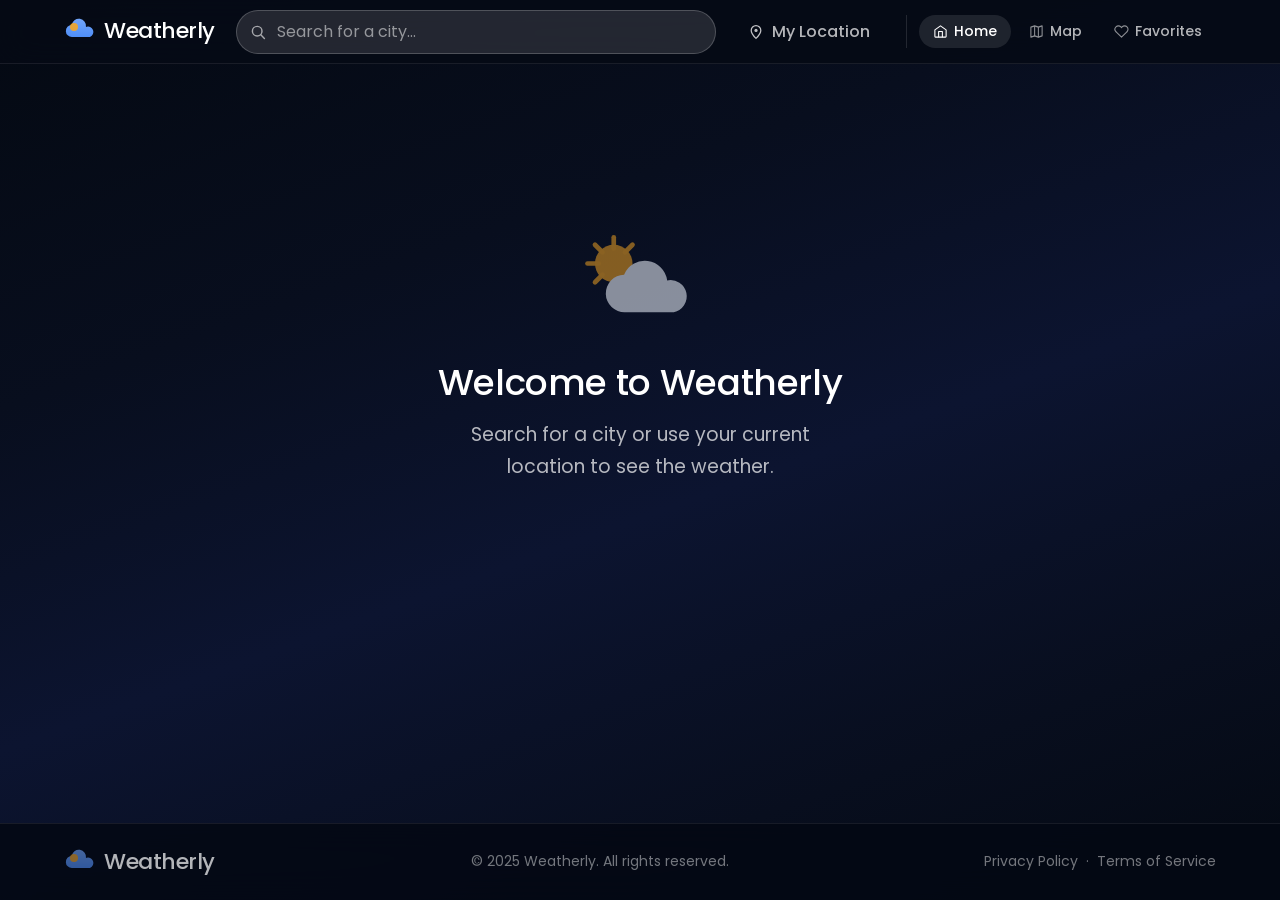
==== weatherly/index.html @ 8ee26702 "new updates" ====
<!DOCTYPE html>
<html lang="en">
<head>
  <meta charset="UTF-8" />
  <meta name="viewport" content="width=device-width, initial-scale=1.0" />
  <meta name="description" content="Weatherly — Premium weather forecasts for any city worldwide." />
  <title>Weatherly</title>
  <link rel="preconnect" href="https://fonts.googleapis.com" />
  <link rel="preconnect" href="https://fonts.gstatic.com" crossorigin />
  <link href="https://fonts.googleapis.com/css2?family=Poppins:wght@300;400;500;600;700;800&display=swap" rel="stylesheet" />
  <link rel="stylesheet" href="css/style.css" />
</head>
<body>

  <!-- ===== HEADER ===== -->
  <header class="app-header" role="banner">
    <div class="header-inner">

      <!-- Hamburger (mobile only) -->
      <button class="hamburger-btn" id="hamburgerBtn" aria-label="Open menu" aria-expanded="false">
        <img src="assets/icons/hamburger.svg" alt="" class="hamburger-icon" aria-hidden="true" />
      </button>

      <!-- Logo (desktop) -->
      <div class="logo" aria-label="Weatherly home">
        <img src="assets/icons/logo-cloud.svg" alt="" class="logo-icon" aria-hidden="true" />
        <span class="logo-text">Weatherly</span>
      </div>

      <!-- Centered title (mobile only) -->
      <span class="header-title-mobile" aria-hidden="true">Weatherly</span>

      <!-- Search (desktop) -->
      <div class="search-wrapper" role="search">
        <form class="search-form" id="searchForm" autocomplete="off">
          <img src="assets/icons/search.svg" alt="" class="search-icon" aria-hidden="true" />
          <input
            type="text"
            id="searchInput"
            class="search-input"
            placeholder="Search for a city..."
            aria-label="Search for a city"
            spellcheck="false"
          />
          <button type="button" class="search-clear-btn" id="searchClearBtn" aria-label="Clear search" hidden>
            <svg viewBox="0 0 24 24" fill="none" width="13" height="13" aria-hidden="true">
              <path d="M18 6L6 18M6 6l12 12" stroke="currentColor" stroke-width="2.5" stroke-linecap="round"/>
            </svg>
          </button>
          <button type="submit" class="search-btn" aria-label="Search">
            <span class="sr-only">Search</span>
          </button>
        </form>
        <!-- Autocomplete dropdown -->
        <ul class="autocomplete-list" id="autocompleteList" role="listbox" aria-label="City suggestions" hidden></ul>
      </div>

      <!-- My Location (beside search bar on desktop) -->
      <button class="location-btn" id="locationBtn" aria-label="Use my current location">
        <img src="assets/icons/location-pin.svg" alt="" class="location-icon" aria-hidden="true" />
        <span class="location-text">My Location</span>
      </button>

      <!-- Desktop navigation tabs (right side of header) -->
      <nav class="header-nav" aria-label="Main navigation">
        <button class="header-nav-item active" data-tab="home" aria-label="Home" aria-current="page">
          <img src="assets/icons/nav-home.svg" alt="" class="header-nav-icon" aria-hidden="true" />
          <span>Home</span>
        </button>
        <button class="header-nav-item" data-tab="map" aria-label="Map">
          <img src="assets/icons/nav-map.svg" alt="" class="header-nav-icon" aria-hidden="true" />
          <span>Map</span>
        </button>
        <button class="header-nav-item" data-tab="favorites" aria-label="Favorites">
          <img src="assets/icons/nav-heart.svg" alt="" class="header-nav-icon" aria-hidden="true" />
          <span>Favorites</span>
        </button>
      </nav>

    </div>
  </header>

  <!-- Mobile search bar (below header, above content) -->
  <div class="mobile-search-bar" role="search" aria-label="Search for a city">
    <div class="mobile-search-inner">
      <form class="search-form" id="mobileSearchForm" autocomplete="off">
        <img src="assets/icons/search.svg" alt="" class="search-icon" aria-hidden="true" />
        <input
          type="text"
          id="mobileSearchInput"
          class="search-input"
          placeholder="Search for a city..."
          aria-label="Search for a city"
          spellcheck="false"
        />
        <button type="button" class="search-clear-btn" id="mobileSearchClearBtn" aria-label="Clear search" hidden>
          <svg viewBox="0 0 24 24" fill="none" width="13" height="13" aria-hidden="true">
            <path d="M18 6L6 18M6 6l12 12" stroke="currentColor" stroke-width="2.5" stroke-linecap="round"/>
          </svg>
        </button>
      </form>
      <ul class="autocomplete-list" id="mobileAutocompleteList" role="listbox" aria-label="City suggestions" hidden></ul>
    </div>
  </div>

  <!-- ===== MAIN CONTENT ===== -->
  <main class="app-main" id="appMain">
    <div class="container">

      <!-- EMPTY STATE — shown before first search -->
      <section class="empty-state" id="emptyState" aria-live="polite">
        <div class="empty-state-icon">
          <img src="assets/icons/partly-cloudy-day.svg" alt="Weather illustration" />
        </div>
        <h2 class="empty-state-title">Welcome to Weatherly</h2>
        <p class="empty-state-text">Search for a city or use your current location to see the weather.</p>
      </section>

      <!-- ERROR STATE -->
      <div class="error-toast" id="errorToast" role="alert" aria-live="assertive" hidden>
        <img src="assets/icons/alert.svg" alt="" class="error-icon" aria-hidden="true" />
        <span class="error-message" id="errorMessage"></span>
        <button class="error-close" id="errorClose" aria-label="Dismiss error">&times;</button>
      </div>

      <!-- WEATHER CONTENT — hidden until data loads -->
      <div class="weather-content" id="weatherContent" hidden>

        <!-- 1. HERO SECTION -->
        <section class="hero-section" id="heroSection" aria-label="Current weather">
          <div class="hero-bg" id="heroBg" aria-hidden="true">
            <img class="hero-bg-img hero-bg-img--desktop" src="assets/images/hero-desktop.jpg" alt="">
            <img class="hero-bg-img hero-bg-img--mobile"  src="assets/images/hero-mobile.svg"  alt="">
          </div>
          <div class="hero-overlay" aria-hidden="true"></div>
          <div class="hero-body">

            <div class="hero-text">
              <div class="hero-location">
                <img src="assets/icons/location-pin.svg" alt="" class="hero-location-icon" aria-hidden="true" />
                <h1 class="hero-city" id="heroCity">—</h1>
              </div>
              <p class="hero-datetime" id="heroDatetime">—</p>
              <div class="hero-temp-row">
                <span class="hero-temp" id="heroTemp">—</span>
                <span class="hero-unit">°C</span>
              </div>
              <p class="hero-condition" id="heroCondition">—</p>
              <div class="hero-hilo">
                <span class="hero-high" id="heroHigh">
                  <img src="assets/icons/arrow-up.svg" alt="High" class="hilo-icon" aria-hidden="true" /> —
                </span>
                <span class="hero-low" id="heroLow">
                  <img src="assets/icons/arrow-down.svg" alt="Low" class="hilo-icon" aria-hidden="true" /> —
                </span>
              </div>
            </div>

            <div class="hero-illustration" aria-hidden="true">
              <img src="" alt="" class="hero-weather-icon" id="heroWeatherIcon" />
            </div>

          </div>
        </section>

        <!-- 2. WEATHER HIGHLIGHTS -->
        <section class="highlights-section" aria-label="Weather highlights">
          <ul class="highlights-grid" id="highlightsGrid">

            <li class="highlight-card" id="hlFeelsLike">
              <div class="highlight-icon-wrap">
                <img src="assets/icons/feels-like.svg" alt="" class="highlight-icon" aria-hidden="true" />
              </div>
              <span class="highlight-label">Feels Like</span>
              <div class="highlight-bottom">
                <span class="highlight-value" id="hlFeelsLikeVal">—</span>
              </div>
            </li>

            <li class="highlight-card" id="hlHumidity">
              <div class="highlight-icon-wrap">
                <img src="assets/icons/humidity.svg" alt="" class="highlight-icon" aria-hidden="true" />
              </div>
              <span class="highlight-label">Humidity</span>
              <div class="highlight-bottom">
                <span class="highlight-value" id="hlHumidityVal">—</span>
              </div>
            </li>

            <li class="highlight-card" id="hlWind">
              <div class="highlight-icon-wrap">
                <img src="assets/icons/wind.svg" alt="" class="highlight-icon" aria-hidden="true" />
              </div>
              <span class="highlight-label">Wind</span>
              <div class="highlight-bottom">
                <span class="highlight-value" id="hlWindVal">—</span>
                <span class="highlight-unit">km/h</span>
              </div>
            </li>

            <li class="highlight-card" id="hlUV">
              <div class="highlight-icon-wrap">
                <img src="assets/icons/uv-index.svg" alt="" class="highlight-icon" aria-hidden="true" />
              </div>
              <span class="highlight-label">UV Index</span>
              <div class="highlight-bottom">
                <span class="highlight-value" id="hlUVVal">—</span>
                <span class="highlight-unit" id="hlUVLabel">—</span>
              </div>
            </li>

            <li class="highlight-card highlight-visibility-card" id="hlVisibility">
              <div class="highlight-icon-wrap">
                <img src="assets/icons/visibility.svg" alt="" class="highlight-icon" aria-hidden="true" />
              </div>
              <span class="highlight-label">Visibility</span>
              <div class="highlight-bottom">
                <span class="highlight-value" id="hlVisibilityVal">—</span>
                <span class="highlight-unit">km</span>
              </div>
            </li>

            <li class="highlight-card" id="hlPressure">
              <div class="highlight-icon-wrap">
                <img src="assets/icons/pressure.svg" alt="" class="highlight-icon" aria-hidden="true" />
              </div>
              <span class="highlight-label">Pressure</span>
              <div class="highlight-bottom">
                <span class="highlight-value" id="hlPressureVal">—</span>
                <span class="highlight-unit">hPa</span>
              </div>
            </li>

          </ul>
        </section>

        <!-- 3. HOURLY FORECAST -->
        <section class="forecast-card hourly-section" aria-label="Hourly forecast">
          <div class="card-header">
            <h2 class="card-title">Hourly Forecast</h2>
            <a href="#" class="card-view-all" aria-label="View all hourly forecast">View All</a>
          </div>
          <div class="hourly-scroll-wrapper">
            <ul class="hourly-list" id="hourlyList" role="list">
              <!-- Populated by ui.js -->
            </ul>
          </div>
        </section>

        <!-- 4. 7-DAY FORECAST -->
        <section class="forecast-card daily-section" aria-label="7-day forecast">
          <div class="card-header">
            <h2 class="card-title">7-Day Forecast</h2>
            <a href="#" class="card-view-all">View All</a>
          </div>
          <ul class="daily-list" id="dailyList" role="list">
            <!-- Populated by ui.js -->
          </ul>
        </section>

        <!-- 5. BOTTOM ROW: Air Quality + Sunrise/Sunset + Details -->
        <div class="bottom-row" aria-label="Additional weather details">

          <!-- Air Quality -->
          <section class="bottom-card air-quality-card" aria-label="Air quality">
            <h2 class="card-title">Air Quality</h2>
            <div class="aqi-body">
              <div class="aqi-gauge-wrap">
                <svg class="aqi-gauge" viewBox="0 0 120 120" aria-hidden="true">
                  <circle class="aqi-track" cx="60" cy="60" r="50" />
                  <circle class="aqi-fill" id="aqiFill" cx="60" cy="60" r="50" />
                </svg>
                <div class="aqi-number-wrap">
                  <span class="aqi-number" id="aqiNumber">—</span>
                </div>
              </div>
              <div class="aqi-info">
                <span class="aqi-category" id="aqiCategory">—</span>
                <p class="aqi-description" id="aqiDescription">—</p>
              </div>
            </div>
          </section>

          <!-- Sunrise & Sunset -->
          <section class="bottom-card sunrise-card" aria-label="Sunrise and sunset">
            <h2 class="card-title">Sunrise &amp; Sunset</h2>
            <div class="sun-arc-wrap">
              <svg class="sun-arc-svg" viewBox="0 0 280 140" aria-hidden="true">
                <!-- Track arc -->
                <path class="sun-arc-track" d="M 20 130 Q 140 10 260 130" fill="none" />
                <!-- Progress arc (clipped) -->
                <path class="sun-arc-progress" id="sunArcProgress" d="M 20 130 Q 140 10 260 130" fill="none" />
                <!-- Sun dot -->
                <circle class="sun-dot" id="sunDot" cx="20" cy="130" r="8" />
                <!-- Horizon line -->
                <line class="sun-horizon" x1="10" y1="130" x2="270" y2="130" />
              </svg>
              <div class="sun-times">
                <div class="sun-time-item">
                  <img src="assets/icons/sunrise.svg" alt="Sunrise" class="sun-time-icon" />
                  <span class="sun-time-value" id="sunriseTime">—</span>
                </div>
                <div class="sun-time-item sun-time-right">
                  <img src="assets/icons/sunset.svg" alt="Sunset" class="sun-time-icon" />
                  <span class="sun-time-value" id="sunsetTime">—</span>
                </div>
              </div>
            </div>
          </section>

          <!-- Details -->
          <section class="bottom-card details-card" aria-label="Additional details">
            <h2 class="card-title">Details</h2>
            <ul class="details-list">
              <li class="details-row">
                <div class="details-label-wrap">
                  <img src="assets/icons/dew-point.svg" alt="" class="details-icon" aria-hidden="true" />
                  <span class="details-label">Dew Point</span>
                </div>
                <span class="details-value" id="detDewPoint">—</span>
              </li>
              <li class="details-row">
                <div class="details-label-wrap">
                  <img src="assets/icons/cloud-cover.svg" alt="" class="details-icon" aria-hidden="true" />
                  <span class="details-label">Cloud Cover</span>
                </div>
                <span class="details-value" id="detCloudCover">—</span>
              </li>
              <li class="details-row">
                <div class="details-label-wrap">
                  <img src="assets/icons/wind-gust.svg" alt="" class="details-icon" aria-hidden="true" />
                  <span class="details-label">Wind Gust</span>
                </div>
                <span class="details-value" id="detWindGust">—</span>
              </li>
              <li class="details-row">
                <div class="details-label-wrap">
                  <img src="assets/icons/raindrop.svg" alt="" class="details-icon" aria-hidden="true" />
                  <span class="details-label">Chance of Rain</span>
                </div>
                <span class="details-value" id="detRainChance">—</span>
              </li>
            </ul>
          </section>

        </div><!-- /.bottom-row -->

      </div><!-- /#weatherContent -->

      <!-- MAP VIEW (mobile tab) -->
      <div id="mapView" class="tab-view" hidden>
        <div class="tab-view-header">
          <button class="tab-back-btn" aria-label="Back to home">
            <svg viewBox="0 0 24 24" fill="none" stroke="currentColor" stroke-width="2.5" stroke-linecap="round" stroke-linejoin="round" aria-hidden="true"><path d="M15 18l-6-6 6-6"/></svg>
          </button>
          <h2 class="tab-view-title">Weather Map</h2>
        </div>
        <div class="map-area">
          <div class="map-placeholder-card">
            <svg class="map-placeholder-icon" viewBox="0 0 64 64" fill="none" xmlns="http://www.w3.org/2000/svg">
              <path d="M32 6C21 6 12 15 12 26C12 40 32 58 32 58C32 58 52 40 52 26C52 15 43 6 32 6Z" stroke="#90caf9" stroke-width="2.5" fill="none"/>
              <circle cx="32" cy="26" r="7" stroke="#90caf9" stroke-width="2.5" fill="none"/>
            </svg>
            <p class="map-placeholder-label" id="mapCityLabel">Search for a city to see its location</p>
            <a class="map-open-btn" id="mapOpenBtn" href="#" target="_blank" rel="noopener">Open in Maps</a>
          </div>
        </div>
      </div>

      <!-- FAVORITES VIEW (mobile tab) -->
      <div id="favoritesView" class="tab-view" hidden>
        <div class="tab-view-header">
          <button class="tab-back-btn" aria-label="Back to home">
            <svg viewBox="0 0 24 24" fill="none" stroke="currentColor" stroke-width="2.5" stroke-linecap="round" stroke-linejoin="round" aria-hidden="true"><path d="M15 18l-6-6 6-6"/></svg>
          </button>
          <h2 class="tab-view-title">Favorites</h2>
        </div>
        <div id="favoritesList" class="favorites-list">
          <div class="favorites-empty-state">
            <svg viewBox="0 0 64 64" fill="none" xmlns="http://www.w3.org/2000/svg" class="favorites-empty-icon">
              <path d="M32 54L10 34C5 29 5 21 10 16C15 11 23 11 28 16L32 20L36 16C41 11 49 11 54 16C59 21 59 29 54 34L32 54Z" stroke="#90caf9" stroke-width="2.5" fill="none"/>
            </svg>
            <p>No favorites yet. Search for a city and tap the heart to save it.</p>
          </div>
        </div>
        <button class="fav-save-btn" id="favSaveBtn" hidden>
          <svg viewBox="0 0 24 24" fill="currentColor" width="18" height="18"><path d="M12 21.35l-1.45-1.32C5.4 15.36 2 12.28 2 8.5 2 5.42 4.42 3 7.5 3c1.74 0 3.41.81 4.5 2.09C13.09 3.81 14.76 3 16.5 3 19.58 3 22 5.42 22 8.5c0 3.78-3.4 6.86-8.55 11.54L12 21.35z"/></svg>
          Save <span id="favSaveCityName"></span> to Favorites
        </button>
      </div>


      <!-- SKELETON LOADERS -->
      <div class="skeleton-content" id="skeletonContent" hidden aria-hidden="true">
        <div class="skeleton skeleton-hero"></div>
        <div class="skeleton-highlights">
          <div class="skeleton skeleton-hl"></div>
          <div class="skeleton skeleton-hl"></div>
          <div class="skeleton skeleton-hl"></div>
          <div class="skeleton skeleton-hl"></div>
          <div class="skeleton skeleton-hl"></div>
          <div class="skeleton skeleton-hl"></div>
        </div>
        <div class="skeleton skeleton-card"></div>
        <div class="skeleton skeleton-card"></div>
        <div class="skeleton-bottom">
          <div class="skeleton skeleton-bot"></div>
          <div class="skeleton skeleton-bot"></div>
          <div class="skeleton skeleton-bot"></div>
        </div>
      </div>

    </div><!-- /.container -->
  </main>

  <!-- ===== FOOTER ===== -->
  <footer class="app-footer" role="contentinfo">
    <div class="footer-inner">
      <div class="footer-logo">
        <img src="assets/icons/logo-cloud.svg" alt="" class="footer-logo-icon" aria-hidden="true" />
        <span class="footer-logo-text">Weatherly</span>
      </div>
      <p class="footer-copy">&copy; 2025 Weatherly. All rights reserved.</p>
      <nav class="footer-links" aria-label="Footer navigation">
        <a href="#" class="footer-link">Privacy Policy</a>
        <span class="footer-sep" aria-hidden="true">&middot;</span>
        <a href="#" class="footer-link">Terms of Service</a>
      </nav>
    </div>
  </footer>

  <!-- ===== MOBILE BOTTOM NAV ===== -->
  <nav class="mobile-nav" id="mobileNav" aria-label="Mobile navigation">
    <button class="mobile-nav-item active" data-tab="home" aria-label="Home" aria-current="page">
      <img src="assets/icons/nav-home.svg" alt="" class="mobile-nav-icon" aria-hidden="true" />
      <span class="mobile-nav-label">Home</span>
    </button>
    <button class="mobile-nav-item" data-tab="map" aria-label="Map">
      <img src="assets/icons/nav-map.svg" alt="" class="mobile-nav-icon" aria-hidden="true" />
      <span class="mobile-nav-label">Map</span>
    </button>
    <button class="mobile-nav-item" data-tab="favorites" aria-label="Favorites">
      <img src="assets/icons/nav-heart.svg" alt="" class="mobile-nav-icon" aria-hidden="true" />
      <span class="mobile-nav-label">Favorites</span>
    </button>
  </nav>

  <!-- ===== SCRIPTS ===== -->
  <script src="js/forecast.js"></script>
  <script src="js/api.js"></script>
  <script src="js/geolocation.js"></script>
  <script src="js/search.js"></script>
  <script src="js/ui.js"></script>
  <script src="js/app.js"></script>

</body>
</html>
---- weatherly/css/style.css ----
/* =========================================================
   STYLE.CSS — global reset + import chain entry point
   ========================================================= */

@import url('variables.css');
@import url('layout.css');
@import url('components.css');

/* ----- [hidden] must beat any display:flex / display:grid rules ----- */
[hidden] {
  display: none !important;
}

/* ----- Box model reset ----- */
*, *::before, *::after {
  box-sizing: border-box;
  margin: 0;
  padding: 0;
}

/* ----- Base ----- */
html {
  scroll-behavior: smooth;
  -webkit-text-size-adjust: 100%;
}

body {
  font-family: var(--font-family);
  font-size: var(--font-size-base);
  line-height: var(--line-height-normal);
  color: var(--color-text-primary);
  /* background handled by layout.css via gradient */
  -webkit-font-smoothing: antialiased;
  -moz-osx-font-smoothing: grayscale;
}

/* ----- Typography ----- */
h1, h2, h3, h4, h5, h6 {
  font-weight: var(--font-weight-bold);
  line-height: var(--line-height-tight);
}

p {
  line-height: var(--line-height-normal);
}

/* ----- Images ----- */
img, svg {
  display: block;
  max-width: 100%;
}

/* ----- Interactive ----- */
button {
  font-family: var(--font-family);
  cursor: pointer;
}

a {
  color: inherit;
}

input, button, select, textarea {
  font-family: inherit;
}

/* ----- Lists ----- */
ul, ol {
  list-style: none;
}

/* ----- Scrollbar (webkit) — thin, themed ----- */
::-webkit-scrollbar {
  width: 6px;
  height: 6px;
}

::-webkit-scrollbar-track {
  background: transparent;
}

::-webkit-scrollbar-thumb {
  background: rgba(255, 255, 255, 0.25);
  border-radius: var(--radius-full);
}

::-webkit-scrollbar-thumb:hover {
  background: rgba(255, 255, 255, 0.40);
}

/* Both platforms use dark backgrounds — keep white scrollbar throughout */

/* ----- Selection highlight ----- */
::selection {
  background: rgba(79, 142, 247, 0.3);
  color: var(--color-text-primary);
}
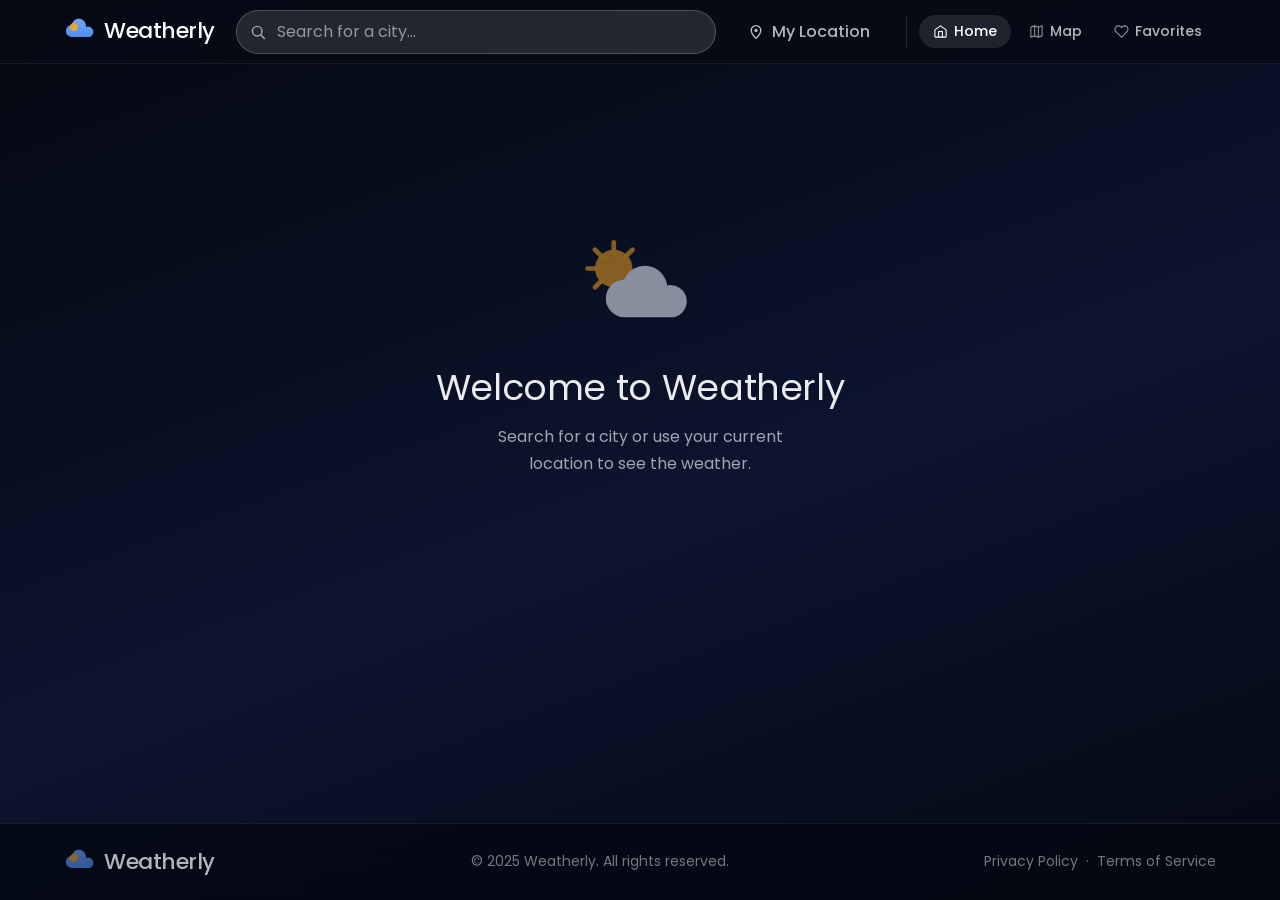
==== commit 7fdd2888: "daily updates" ====
--- a/weatherly/index.html
+++ b/weatherly/index.html
@@ -431,13 +431,13 @@
 
   <!-- ===== MOBILE BOTTOM NAV ===== -->
   <nav class="mobile-nav" id="mobileNav" aria-label="Mobile navigation">
+    <button class="mobile-nav-item" data-tab="map" aria-label="Map">
+      <img src="assets/icons/nav-map.svg" alt="" class="mobile-nav-icon" aria-hidden="true" />
+      <span class="mobile-nav-label">Map</span>
+    </button>
     <button class="mobile-nav-item active" data-tab="home" aria-label="Home" aria-current="page">
       <img src="assets/icons/nav-home.svg" alt="" class="mobile-nav-icon" aria-hidden="true" />
       <span class="mobile-nav-label">Home</span>
-    </button>
-    <button class="mobile-nav-item" data-tab="map" aria-label="Map">
-      <img src="assets/icons/nav-map.svg" alt="" class="mobile-nav-icon" aria-hidden="true" />
-      <span class="mobile-nav-label">Map</span>
     </button>
     <button class="mobile-nav-item" data-tab="favorites" aria-label="Favorites">
       <img src="assets/icons/nav-heart.svg" alt="" class="mobile-nav-icon" aria-hidden="true" />
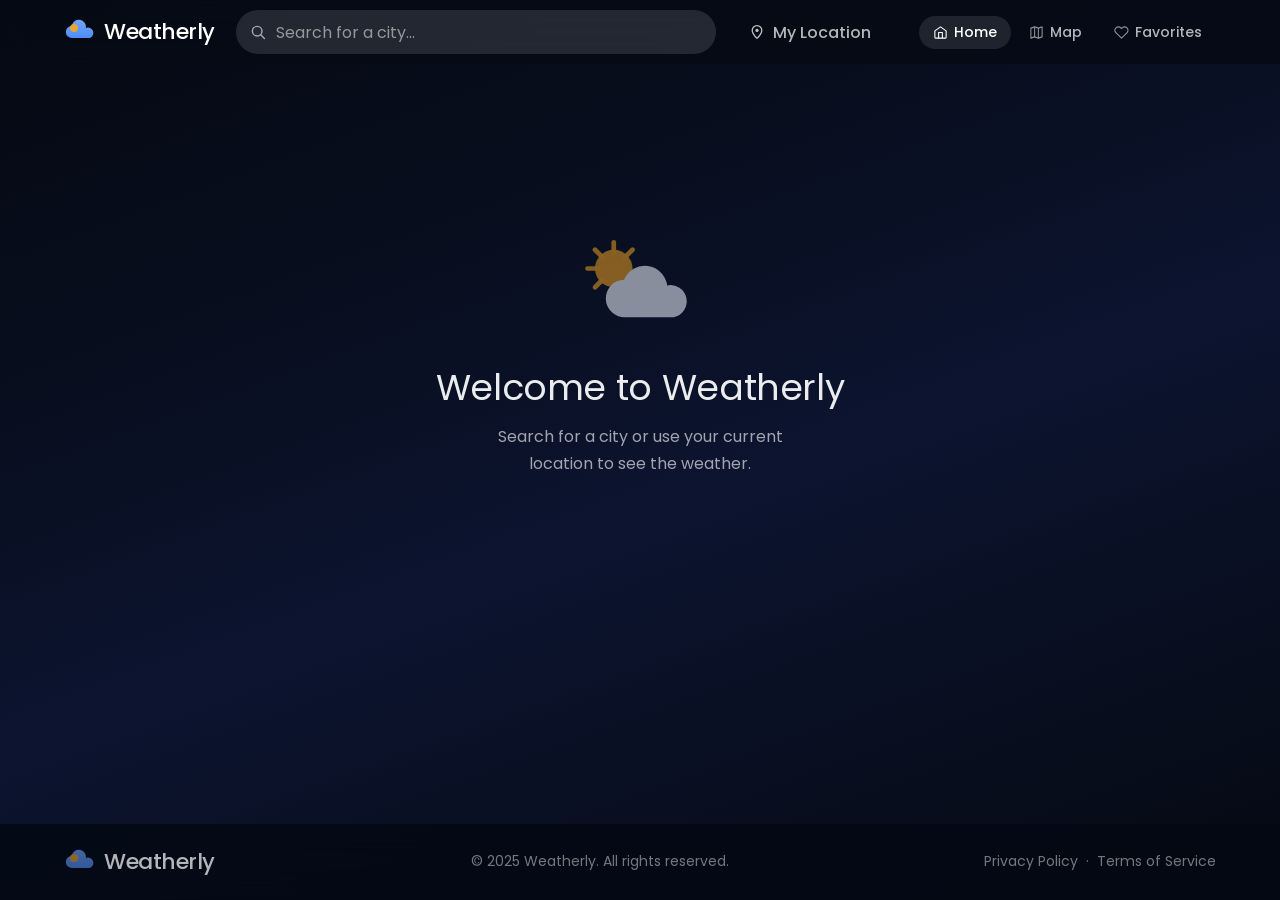
==== commit 7751c51f: "daily updates" ====
--- a/weatherly/index.html
+++ b/weatherly/index.html
@@ -161,6 +161,13 @@
             </div>
 
           </div>
+
+          <!-- Favorite heart — top-right corner of hero card -->
+          <button class="hero-fav-btn" id="heroFavBtn" aria-label="Add to favorites" hidden>
+            <svg class="hero-fav-icon" viewBox="0 0 24 24" fill="none" stroke="currentColor" stroke-width="2" stroke-linecap="round" stroke-linejoin="round" aria-hidden="true">
+              <path d="M20.84 4.61a5.5 5.5 0 0 0-7.78 0L12 5.67l-1.06-1.06a5.5 5.5 0 0 0-7.78 7.78l1.06 1.06L12 21.23l7.78-7.78 1.06-1.06a5.5 5.5 0 0 0 0-7.78z"/>
+            </svg>
+          </button>
         </section>
 
         <!-- 2. WEATHER HIGHLIGHTS -->
@@ -446,6 +453,7 @@
   </nav>
 
   <!-- ===== SCRIPTS ===== -->
+  <script src="js/sounds.js"></script>
   <script src="js/forecast.js"></script>
   <script src="js/api.js"></script>
   <script src="js/geolocation.js"></script>
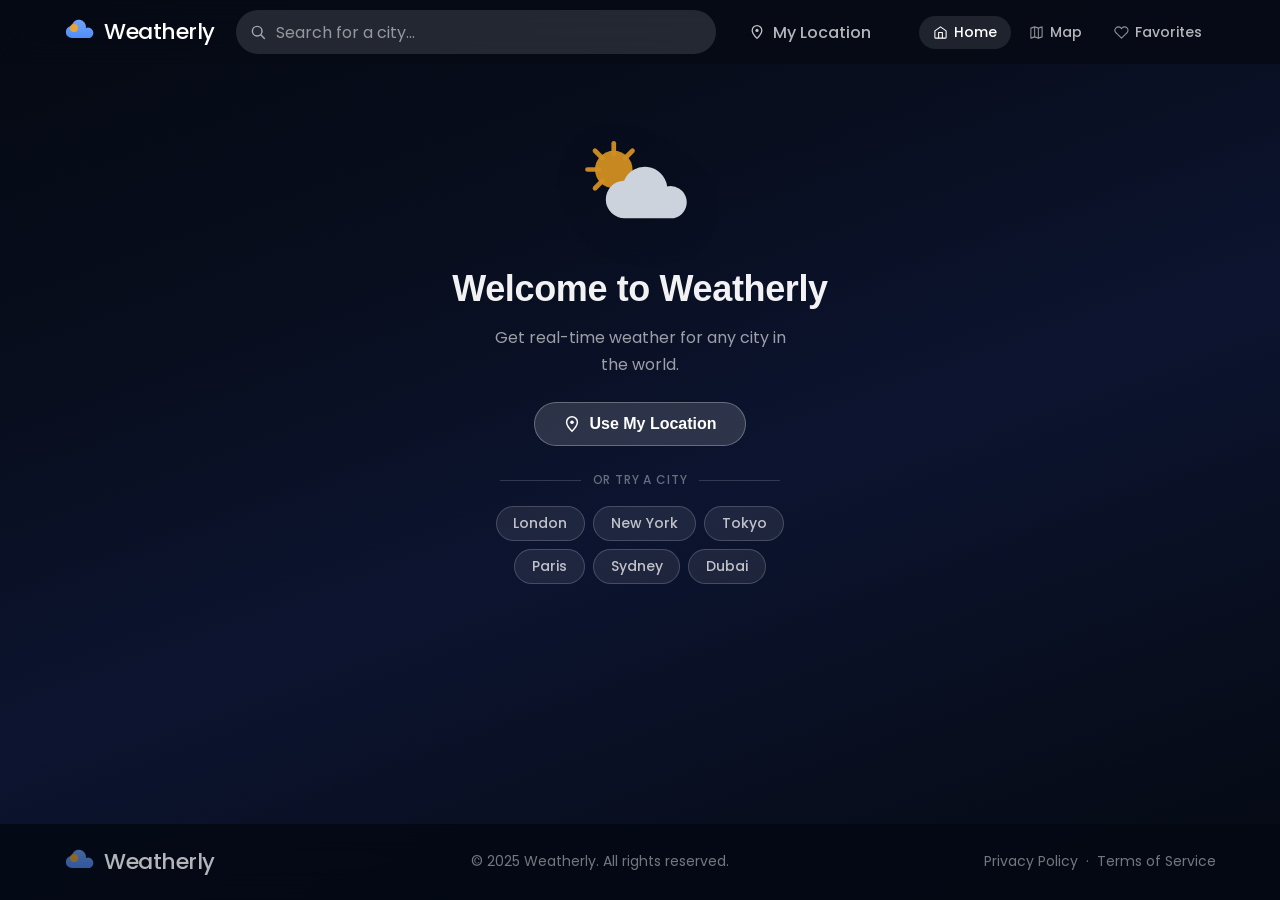
==== commit a31cef54: "daily updates" ====
--- a/weatherly/index.html
+++ b/weatherly/index.html
@@ -113,7 +113,30 @@
           <img src="assets/icons/partly-cloudy-day.svg" alt="Weather illustration" />
         </div>
         <h2 class="empty-state-title">Welcome to Weatherly</h2>
-        <p class="empty-state-text">Search for a city or use your current location to see the weather.</p>
+        <p class="empty-state-text">Get real-time weather for any city in the world.</p>
+
+        <!-- Primary CTA: use current location -->
+        <button class="empty-state-location-btn" id="emptyLocationBtn" type="button" aria-label="Use my current location">
+          <img src="assets/icons/location-pin.svg" alt="" class="empty-location-icon" aria-hidden="true" />
+          Use My Location
+        </button>
+
+        <!-- Divider -->
+        <div class="empty-state-divider" aria-hidden="true">
+          <span class="empty-state-divider-line"></span>
+          <span class="empty-state-divider-text">or try a city</span>
+          <span class="empty-state-divider-line"></span>
+        </div>
+
+        <!-- Popular city quick-picks -->
+        <div class="empty-state-cities" role="list" aria-label="Popular cities">
+          <button class="empty-city-chip" data-city="London" role="listitem" type="button">London</button>
+          <button class="empty-city-chip" data-city="New York" role="listitem" type="button">New York</button>
+          <button class="empty-city-chip" data-city="Tokyo" role="listitem" type="button">Tokyo</button>
+          <button class="empty-city-chip" data-city="Paris" role="listitem" type="button">Paris</button>
+          <button class="empty-city-chip" data-city="Sydney" role="listitem" type="button">Sydney</button>
+          <button class="empty-city-chip" data-city="Dubai" role="listitem" type="button">Dubai</button>
+        </div>
       </section>
 
       <!-- ERROR STATE -->
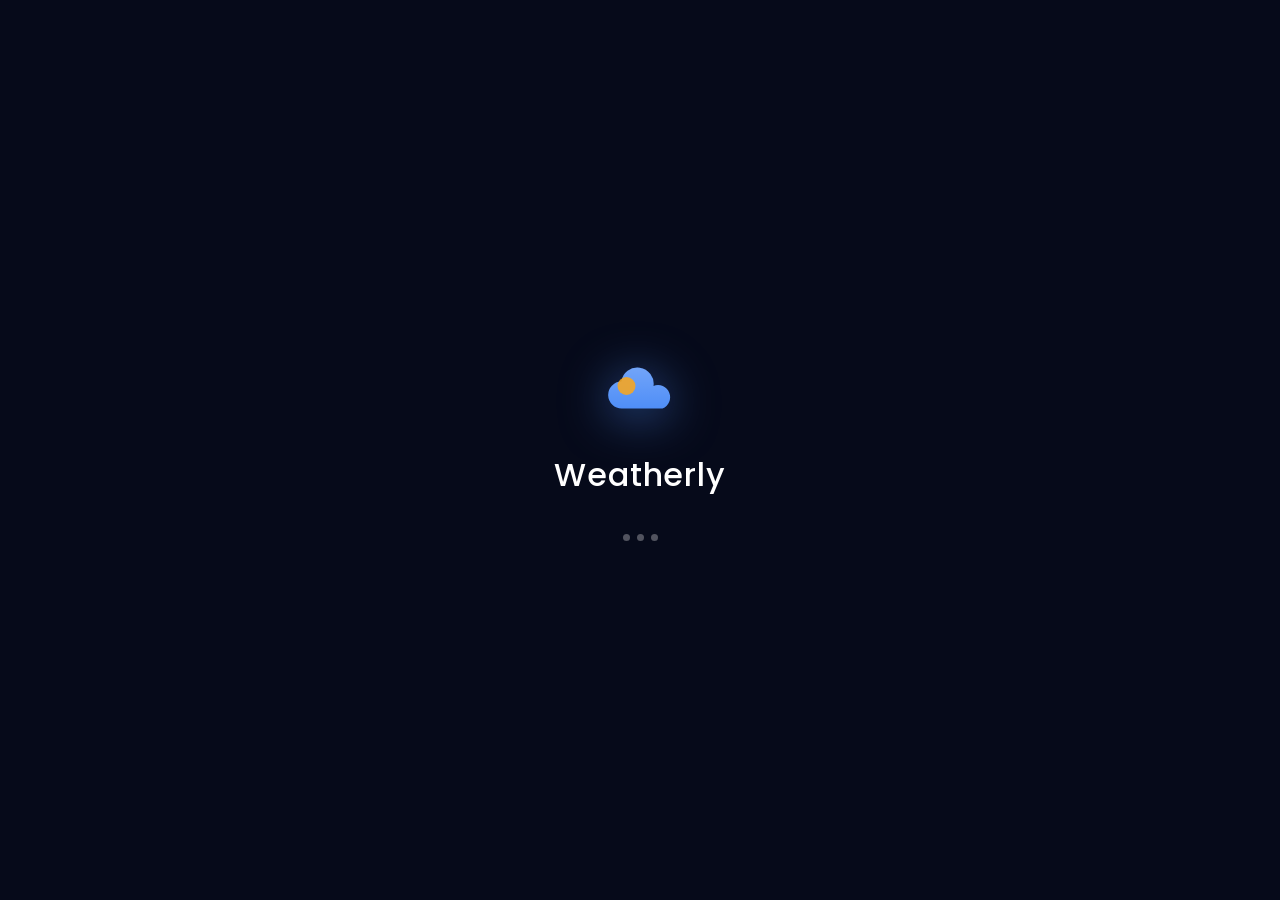
==== commit a81346cc: "daily updates" ====
--- a/weatherly/index.html
+++ b/weatherly/index.html
@@ -9,8 +9,33 @@
   <link rel="preconnect" href="https://fonts.gstatic.com" crossorigin />
   <link href="https://fonts.googleapis.com/css2?family=Poppins:wght@300;400;500;600;700;800&display=swap" rel="stylesheet" />
   <link rel="stylesheet" href="css/style.css" />
+  <!-- Record page-load time so splash can enforce a minimum display duration -->
+  <script>window._splashStart = Date.now();</script>
 </head>
 <body>
+
+  <!-- ===== SPLASH SCREEN — visible instantly before any JS runs ===== -->
+  <div id="splashScreen" aria-hidden="true" aria-label="Loading Weatherly">
+    <div class="splash-logo">
+      <div class="splash-cloud-wrap">
+        <svg xmlns="http://www.w3.org/2000/svg" viewBox="0 0 32 32" fill="none" class="splash-cloud-svg" aria-hidden="true">
+          <path d="M26 22H8a6 6 0 0 1-.3-12A7 7 0 0 1 22 12a5 5 0 0 1 4 10z" fill="#4f8ef7"/>
+          <path d="M26 22H8a6 6 0 0 1-.3-12A7 7 0 0 1 22 12a5 5 0 0 1 4 10z" fill="url(#splash-lg)" opacity="0.4"/>
+          <circle cx="10" cy="12" r="4" fill="#F5A623" opacity="0.9"/>
+          <defs>
+            <linearGradient id="splash-lg" x1="0" y1="0" x2="0" y2="1">
+              <stop offset="0%" stop-color="#fff" stop-opacity="0.5"/>
+              <stop offset="100%" stop-color="#fff" stop-opacity="0"/>
+            </linearGradient>
+          </defs>
+        </svg>
+      </div>
+      <span class="splash-name">Weatherly</span>
+    </div>
+    <div class="splash-dots" aria-hidden="true">
+      <span></span><span></span><span></span>
+    </div>
+  </div>
 
   <!-- ===== HEADER ===== -->
   <header class="app-header" role="banner">
@@ -268,7 +293,6 @@
         <section class="forecast-card hourly-section" aria-label="Hourly forecast">
           <div class="card-header">
             <h2 class="card-title">Hourly Forecast</h2>
-            <a href="#" class="card-view-all" aria-label="View all hourly forecast">View All</a>
           </div>
           <div class="hourly-scroll-wrapper">
             <ul class="hourly-list" id="hourlyList" role="list">
@@ -281,7 +305,6 @@
         <section class="forecast-card daily-section" aria-label="7-day forecast">
           <div class="card-header">
             <h2 class="card-title">7-Day Forecast</h2>
-            <a href="#" class="card-view-all">View All</a>
           </div>
           <ul class="daily-list" id="dailyList" role="list">
             <!-- Populated by ui.js -->
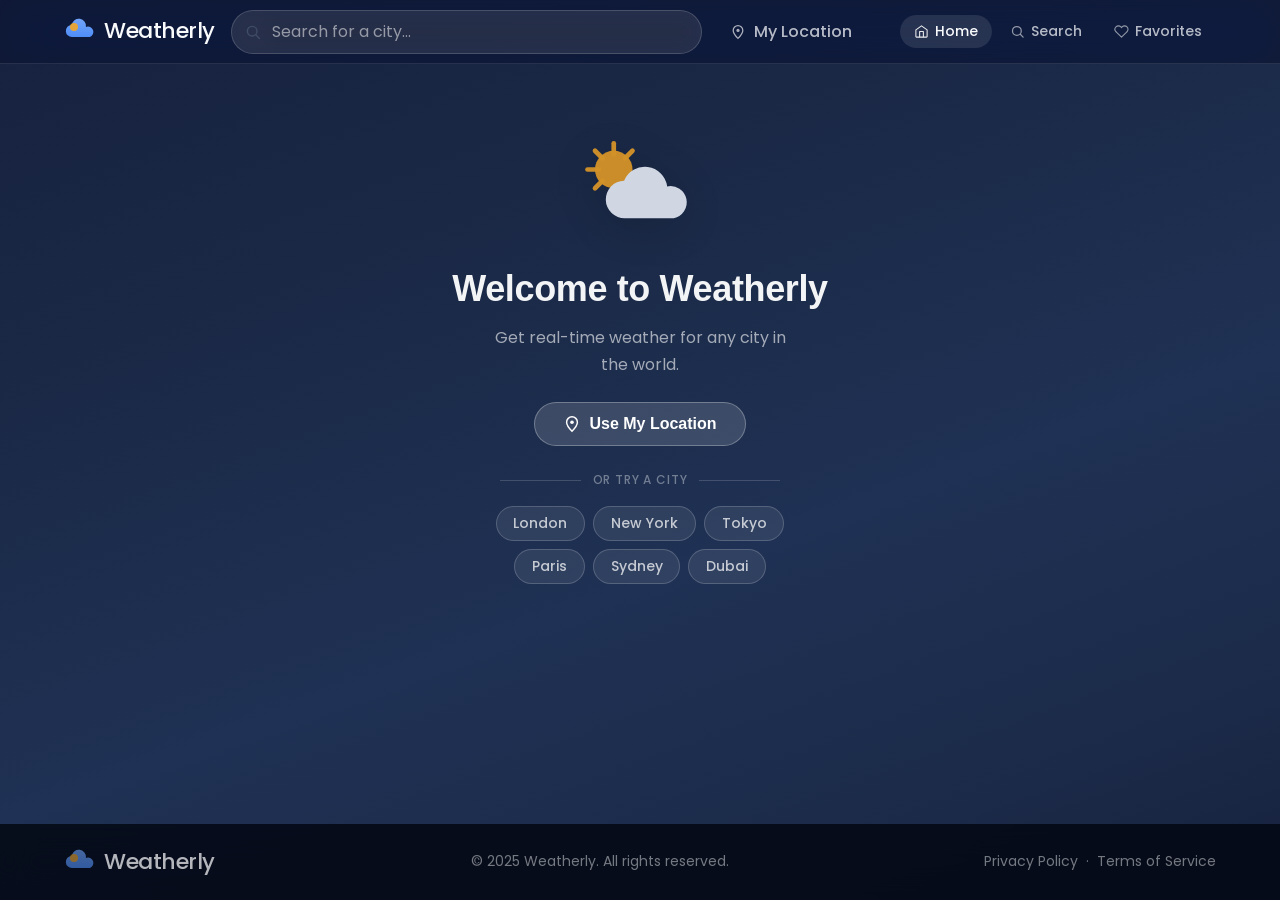
==== commit 0c58c4b2: "daily updates" ====
--- a/weatherly/index.html
+++ b/weatherly/index.html
@@ -92,9 +92,9 @@
           <img src="assets/icons/nav-home.svg" alt="" class="header-nav-icon" aria-hidden="true" />
           <span>Home</span>
         </button>
-        <button class="header-nav-item" data-tab="map" aria-label="Map">
-          <img src="assets/icons/nav-map.svg" alt="" class="header-nav-icon" aria-hidden="true" />
-          <span>Map</span>
+        <button class="header-nav-item" data-tab="search" aria-label="Search">
+          <img src="assets/icons/nav-search.svg" alt="" class="header-nav-icon" aria-hidden="true" />
+          <span>Search</span>
         </button>
         <button class="header-nav-item" data-tab="favorites" aria-label="Favorites">
           <img src="assets/icons/nav-heart.svg" alt="" class="header-nav-icon" aria-hidden="true" />
@@ -205,7 +205,7 @@
             </div>
 
             <div class="hero-illustration" aria-hidden="true">
-              <img src="" alt="" class="hero-weather-icon" id="heroWeatherIcon" />
+              <div class="hero-weather-anim" id="heroWeatherIcon" aria-hidden="true"></div>
             </div>
 
           </div>
@@ -218,7 +218,49 @@
           </button>
         </section>
 
-        <!-- 2. WEATHER HIGHLIGHTS -->
+        <!-- 2. AIR QUALITY -->
+        <section class="bottom-card air-quality-card" aria-label="Air quality">
+          <h2 class="card-title">Air Quality</h2>
+          <div class="aqi-body">
+            <div class="aqi-gauge-wrap">
+              <svg class="aqi-gauge" viewBox="0 0 120 120" aria-hidden="true">
+                <circle class="aqi-track" cx="60" cy="60" r="50" />
+                <circle class="aqi-fill" id="aqiFill" cx="60" cy="60" r="50" />
+              </svg>
+              <div class="aqi-number-wrap">
+                <span class="aqi-number" id="aqiNumber">—</span>
+              </div>
+            </div>
+            <div class="aqi-info">
+              <span class="aqi-category" id="aqiCategory">—</span>
+              <p class="aqi-description" id="aqiDescription">—</p>
+            </div>
+          </div>
+        </section>
+
+        <!-- 3. HOURLY FORECAST -->
+        <section class="forecast-card hourly-section" aria-label="Hourly forecast">
+          <div class="card-header">
+            <h2 class="card-title">Hourly Forecast</h2>
+          </div>
+          <div class="hourly-scroll-wrapper">
+            <ul class="hourly-list" id="hourlyList" role="list">
+              <!-- Populated by ui.js -->
+            </ul>
+          </div>
+        </section>
+
+        <!-- 3. 7-DAY FORECAST -->
+        <section class="forecast-card daily-section" aria-label="7-day forecast">
+          <div class="card-header">
+            <h2 class="card-title">7-Day Forecast</h2>
+          </div>
+          <ul class="daily-list" id="dailyList" role="list">
+            <!-- Populated by ui.js -->
+          </ul>
+        </section>
+
+        <!-- 4. WEATHER HIGHLIGHTS -->
         <section class="highlights-section" aria-label="Weather highlights">
           <ul class="highlights-grid" id="highlightsGrid">
 
@@ -289,50 +331,8 @@
           </ul>
         </section>
 
-        <!-- 3. HOURLY FORECAST -->
-        <section class="forecast-card hourly-section" aria-label="Hourly forecast">
-          <div class="card-header">
-            <h2 class="card-title">Hourly Forecast</h2>
-          </div>
-          <div class="hourly-scroll-wrapper">
-            <ul class="hourly-list" id="hourlyList" role="list">
-              <!-- Populated by ui.js -->
-            </ul>
-          </div>
-        </section>
-
-        <!-- 4. 7-DAY FORECAST -->
-        <section class="forecast-card daily-section" aria-label="7-day forecast">
-          <div class="card-header">
-            <h2 class="card-title">7-Day Forecast</h2>
-          </div>
-          <ul class="daily-list" id="dailyList" role="list">
-            <!-- Populated by ui.js -->
-          </ul>
-        </section>
-
-        <!-- 5. BOTTOM ROW: Air Quality + Sunrise/Sunset + Details -->
+        <!-- 5. BOTTOM ROW: Sunrise/Sunset + Details -->
         <div class="bottom-row" aria-label="Additional weather details">
-
-          <!-- Air Quality -->
-          <section class="bottom-card air-quality-card" aria-label="Air quality">
-            <h2 class="card-title">Air Quality</h2>
-            <div class="aqi-body">
-              <div class="aqi-gauge-wrap">
-                <svg class="aqi-gauge" viewBox="0 0 120 120" aria-hidden="true">
-                  <circle class="aqi-track" cx="60" cy="60" r="50" />
-                  <circle class="aqi-fill" id="aqiFill" cx="60" cy="60" r="50" />
-                </svg>
-                <div class="aqi-number-wrap">
-                  <span class="aqi-number" id="aqiNumber">—</span>
-                </div>
-              </div>
-              <div class="aqi-info">
-                <span class="aqi-category" id="aqiCategory">—</span>
-                <p class="aqi-description" id="aqiDescription">—</p>
-              </div>
-            </div>
-          </section>
 
           <!-- Sunrise & Sunset -->
           <section class="bottom-card sunrise-card" aria-label="Sunrise and sunset">
@@ -400,22 +400,42 @@
 
       </div><!-- /#weatherContent -->
 
-      <!-- MAP VIEW (mobile tab) -->
-      <div id="mapView" class="tab-view" hidden>
+      <!-- SEARCH VIEW (replaces Map tab) -->
+      <div id="searchView" class="tab-view" hidden>
         <div class="tab-view-header">
           <button class="tab-back-btn" aria-label="Back to home">
             <svg viewBox="0 0 24 24" fill="none" stroke="currentColor" stroke-width="2.5" stroke-linecap="round" stroke-linejoin="round" aria-hidden="true"><path d="M15 18l-6-6 6-6"/></svg>
           </button>
-          <h2 class="tab-view-title">Weather Map</h2>
-        </div>
-        <div class="map-area">
-          <div class="map-placeholder-card">
-            <svg class="map-placeholder-icon" viewBox="0 0 64 64" fill="none" xmlns="http://www.w3.org/2000/svg">
-              <path d="M32 6C21 6 12 15 12 26C12 40 32 58 32 58C32 58 52 40 52 26C52 15 43 6 32 6Z" stroke="#90caf9" stroke-width="2.5" fill="none"/>
-              <circle cx="32" cy="26" r="7" stroke="#90caf9" stroke-width="2.5" fill="none"/>
-            </svg>
-            <p class="map-placeholder-label" id="mapCityLabel">Search for a city to see its location</p>
-            <a class="map-open-btn" id="mapOpenBtn" href="#" target="_blank" rel="noopener">Open in Maps</a>
+          <h2 class="tab-view-title">Explore Cities</h2>
+        </div>
+        <div class="search-tab-body">
+          <!-- Search input -->
+          <div class="search-tab-field">
+            <img src="assets/icons/search.svg" alt="" class="search-tab-field-icon" aria-hidden="true" />
+            <input type="search" id="searchTabInput" class="search-tab-input" placeholder="Search for a city..." autocomplete="off" aria-label="Search for a city" />
+            <button id="searchTabClear" class="search-tab-clear" hidden aria-label="Clear search">✕</button>
+          </div>
+          <!-- Live results -->
+          <ul id="searchTabResults" class="search-tab-results" hidden aria-live="polite"></ul>
+          <!-- Recent searches (header row lives inside the list rendered by JS) -->
+          <div id="searchTabRecents" class="search-tab-section" hidden>
+            <ul id="searchTabRecentList" class="search-tab-list"></ul>
+          </div>
+          <!-- Popular cities -->
+          <div class="search-tab-section">
+            <h3 class="search-tab-section-title--light">Popular Cities</h3>
+            <div class="search-tab-chips">
+              <button class="search-tab-chip" data-city="New York">New York</button>
+              <button class="search-tab-chip" data-city="London">London</button>
+              <button class="search-tab-chip" data-city="Tokyo">Tokyo</button>
+              <button class="search-tab-chip" data-city="Paris">Paris</button>
+              <button class="search-tab-chip" data-city="Dubai">Dubai</button>
+              <button class="search-tab-chip" data-city="Sydney">Sydney</button>
+              <button class="search-tab-chip" data-city="Mumbai">Mumbai</button>
+              <button class="search-tab-chip" data-city="Singapore">Singapore</button>
+              <button class="search-tab-chip" data-city="Toronto">Toronto</button>
+              <button class="search-tab-chip" data-city="Berlin">Berlin</button>
+            </div>
           </div>
         </div>
       </div>
@@ -484,9 +504,9 @@
 
   <!-- ===== MOBILE BOTTOM NAV ===== -->
   <nav class="mobile-nav" id="mobileNav" aria-label="Mobile navigation">
-    <button class="mobile-nav-item" data-tab="map" aria-label="Map">
-      <img src="assets/icons/nav-map.svg" alt="" class="mobile-nav-icon" aria-hidden="true" />
-      <span class="mobile-nav-label">Map</span>
+    <button class="mobile-nav-item" data-tab="search" aria-label="Search">
+      <img src="assets/icons/nav-search.svg" alt="" class="mobile-nav-icon" aria-hidden="true" />
+      <span class="mobile-nav-label">Search</span>
     </button>
     <button class="mobile-nav-item active" data-tab="home" aria-label="Home" aria-current="page">
       <img src="assets/icons/nav-home.svg" alt="" class="mobile-nav-icon" aria-hidden="true" />
